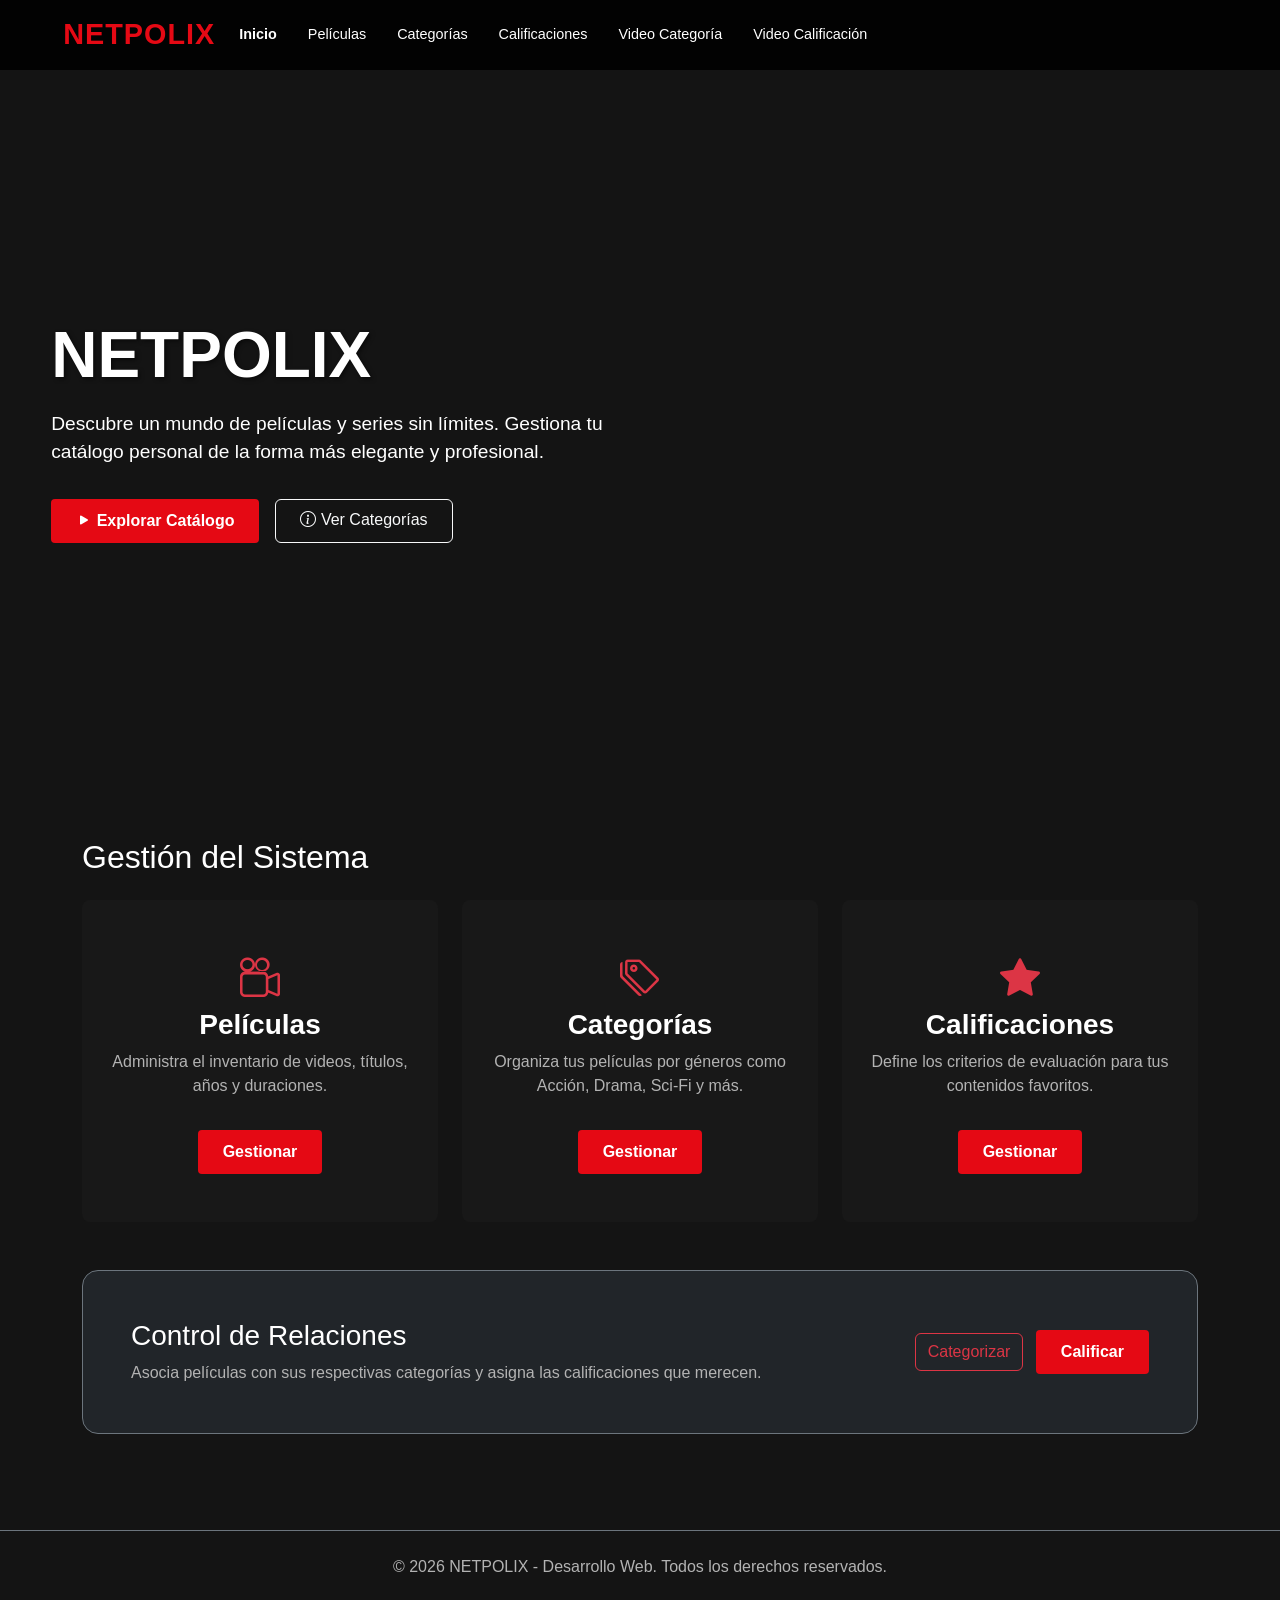
==== index.html @ b8784d5f "feat: redesign UI and add main landing page" ====
<!DOCTYPE html>
<html lang="es">

<head>
    <meta charset="UTF-8">
    <meta name="viewport" content="width=device-width, initial-scale=1.0">
    <title>Netpolix - Inicio</title>

    <!-- Bootstrap CSS -->
    <link href="https://cdn.jsdelivr.net/npm/bootstrap@5.3.7/dist/css/bootstrap.min.css" rel="stylesheet">
    <!-- Bootstrap Icons -->
    <link rel="stylesheet" href="https://cdn.jsdelivr.net/npm/bootstrap-icons@1.13.1/font/bootstrap-icons.min.css">
    <!-- Icono de la página -->
    <link rel="icon" type="image/x-icon" href="screenshots/netpolix.ico">
    <!-- Estilos personalizados -->
    <link rel="stylesheet" href="static/css/styles.css">
</head>

<body>

    <!-- MENÚ DE NAVEGACIÓN PRINCIPAL -->
    <!-- Se usa un estilo fijo en la parte superior con fondo oscuro semitransparente -->
    <nav class="navbar navbar-expand-lg navbar-dark fixed-top">
        <div class="container-fluid">
            <a class="navbar-brand fw-bold" href="index.html">NETPOLIX</a>
            <button class="navbar-toggler" type="button" data-bs-toggle="collapse" data-bs-target="#navbarNav">
                <span class="navbar-toggler-icon"></span>
            </button>
            <div class="collapse navbar-collapse" id="navbarNav">
                <ul class="navbar-nav me-auto mb-2 mb-lg-0">
                    <li class="nav-item"><a class="nav-link active" href="index.html">Inicio</a></li>
                    <li class="nav-item"><a class="nav-link" href="video.html">Películas</a></li>
                    <li class="nav-item"><a class="nav-link" href="categorias.html">Categorías</a></li>
                    <li class="nav-item"><a class="nav-link" href="calificaciones.html">Calificaciones</a></li>
                    <li class="nav-item"><a class="nav-link" href="videoCategoria.html">Video Categoría</a></li>
                    <li class="nav-item"><a class="nav-link" href="videoCalificacion.html">Video Calificación</a></li>
                </ul>
            </div>
        </div>
    </nav>

    <!-- SECCIÓN HERO (PORTADA) -->
    <!-- Esta sección da la bienvenida al usuario con un diseño impactante -->
    <header class="hero">
        <div class="hero-content">
            <h1>NETPOLIX</h1>
            <p>Descubre un mundo de películas y series sin límites. Gestiona tu catálogo personal de la forma más elegante y profesional.</p>
            <div class="d-flex gap-3">
                <a href="video.html" class="btn btn-netflix">
                    <i class="bi bi-play-fill"></i> Explorar Catálogo
                </a>
                <a href="categorias.html" class="btn btn-outline-light px-4 py-2">
                    <i class="bi bi-info-circle"></i> Ver Categorías
                </a>
            </div>
        </div>
    </header>

    <!-- SECCIONES DE ACCESO RÁPIDO -->
    <main class="container py-5">
        <h2 class="mb-4">Gestión del Sistema</h2>
        
        <div class="row g-4">
            <!-- Tarjeta de Videos -->
            <div class="col-md-4">
                <div class="card h-100">
                    <div class="card-body text-center py-5">
                        <i class="bi bi-camera-reels fs-1 text-danger mb-3"></i>
                        <h3 class="card-title">Películas</h3>
                        <p class="card-text text-muted">Administra el inventario de videos, títulos, años y duraciones.</p>
                        <a href="video.html" class="btn btn-netflix mt-3">Gestionar</a>
                    </div>
                </div>
            </div>

            <!-- Tarjeta de Categorías -->
            <div class="col-md-4">
                <div class="card h-100">
                    <div class="card-body text-center py-5">
                        <i class="bi bi-tags fs-1 text-danger mb-3"></i>
                        <h3 class="card-title">Categorías</h3>
                        <p class="card-text text-muted">Organiza tus películas por géneros como Acción, Drama, Sci-Fi y más.</p>
                        <a href="categorias.html" class="btn btn-netflix mt-3">Gestionar</a>
                    </div>
                </div>
            </div>

            <!-- Tarjeta de Calificaciones -->
            <div class="col-md-4">
                <div class="card h-100">
                    <div class="card-body text-center py-5">
                        <i class="bi bi-star-fill fs-1 text-danger mb-3"></i>
                        <h3 class="card-title">Calificaciones</h3>
                        <p class="card-text text-muted">Define los criterios de evaluación para tus contenidos favoritos.</p>
                        <a href="calificaciones.html" class="btn btn-netflix mt-3">Gestionar</a>
                    </div>
                </div>
            </div>
        </div>

        <!-- SECCIÓN DE RELACIONES -->
        <div class="mt-5 p-5 rounded-4 bg-dark border border-secondary">
            <div class="row align-items-center">
                <div class="col-md-8">
                    <h3>Control de Relaciones</h3>
                    <p class="text-muted mb-0">Asocia películas con sus respectivas categorías y asigna las calificaciones que merecen.</p>
                </div>
                <div class="col-md-4 text-md-end mt-3 mt-md-0">
                    <a href="videoCategoria.html" class="btn btn-outline-danger me-2">Categorizar</a>
                    <a href="videoCalificacion.html" class="btn btn-netflix">Calificar</a>
                </div>
            </div>
        </div>
    </main>

    <!-- PIE DE PÁGINA -->
    <footer class="py-4 mt-5 border-top border-secondary text-center text-muted">
        <p>&copy; 2026 NETPOLIX - Desarrollo Web. Todos los derechos reservados.</p>
    </footer>

    <!-- Bootstrap Bundle with Popper -->
    <script src="https://cdn.jsdelivr.net/npm/bootstrap@5.3.7/dist/js/bootstrap.bundle.min.js"></script>
</body>

</html>
---- static/css/styles.css ----
/* 
    NETPOLIX - Estilos Profesionales Estilo Netflix
    Documentado en lenguaje natural (Español)
*/

:root {
    --netflix-red: #e50914; /* El rojo característico de Netflix */
    --netflix-black: #141414; /* El fondo oscuro de la interfaz */
    --netflix-dark-gray: #181818; /* Gris oscuro para tarjetas y paneles */
    --netflix-light-gray: #2f2f2f; /* Gris claro para bordes y hover */
    --text-white: #ffffff;
    --text-muted: #b3b3b3;
}

/* Configuración básica del cuerpo de la página */
body {
    background-color: var(--netflix-black);
    color: var(--text-white);
    font-family: 'Helvetica Neue', Helvetica, Arial, sans-serif;
    margin: 0;
    padding-top: 70px; /* Espacio para el navbar fijo */
    overflow-x: hidden;
}

/* Barra de navegación estilo Netflix */
.navbar {
    background-color: rgba(0, 0, 0, 0.9) !important;
    transition: background-color 0.3s ease;
    padding: 0.5rem 4%;
    height: 70px;
}

.navbar-brand {
    color: var(--netflix-red) !important;
    font-size: 1.8rem;
    letter-spacing: 1px;
    text-transform: uppercase;
}

.nav-link {
    color: var(--text-white) !important;
    font-size: 0.9rem;
    margin-right: 15px;
    transition: color 0.3s ease;
}

.nav-link:hover {
    color: var(--text-muted) !important;
}

.nav-link.active {
    font-weight: bold;
}

/* Botones personalizados */
.btn-netflix {
    background-color: var(--netflix-red);
    color: white;
    border: none;
    padding: 10px 25px;
    border-radius: 4px;
    font-weight: bold;
    transition: opacity 0.2s ease;
}

.btn-netflix:hover {
    background-color: #f40612;
    color: white;
    opacity: 0.9;
}

/* Estilos para Tarjetas (Cards) */
.card {
    background-color: var(--netflix-dark-gray);
    border: none;
    border-radius: 8px;
    color: var(--text-white);
    transition: transform 0.3s ease, background-color 0.3s ease;
    overflow: hidden;
}

.card:hover {
    transform: scale(1.05); /* Efecto de aumento al pasar el mouse */
    background-color: var(--netflix-light-gray);
    z-index: 10;
}

.card-title {
    color: var(--text-white);
    font-weight: bold;
}

.text-muted {
    color: var(--text-muted) !important;
}

/* Panel de administración (Tabs y formularios) */
.nav-tabs {
    border-bottom: 2px solid var(--netflix-light-gray);
}

.nav-tabs .nav-link {
    background: none;
    border: none;
    color: var(--text-muted) !important;
}

.nav-tabs .nav-link.active {
    background: none;
    border-bottom: 3px solid var(--netflix-red);
    color: var(--text-white) !important;
}

/* Inputs y Formularios oscuros */
.form-control, .form-select {
    background-color: var(--netflix-light-gray);
    border: 1px solid #444;
    color: white !important;
}

.form-control:focus, .form-select:focus {
    background-color: #333;
    border-color: var(--netflix-red);
    box-shadow: none;
}

/* Tablas con estilo oscuro */
.table {
    color: var(--text-white);
}

.table-hover tbody tr:hover {
    background-color: rgba(255, 255, 255, 0.05);
    color: white;
}

.table-light {
    background-color: var(--netflix-light-gray);
    color: white;
    border-bottom: 2px solid var(--netflix-red);
}

/* Sección Hero para el Index */
.hero {
    height: 80vh;
    background: linear-gradient(to bottom, rgba(0,0,0,0) 60%, var(--netflix-black)), 
                url('https://images.unsplash.com/photo-1626814026160-2237a95fc5a0?q=80&w=2070&auto=format&fit=crop');
    background-size: cover;
    background-position: center;
    display: flex;
    align-items: center;
    padding: 0 4%;
}

.hero-content h1 {
    font-size: 4rem;
    font-weight: 800;
    margin-bottom: 1rem;
    text-shadow: 2px 2px 4px rgba(0,0,0,0.5);
}

.hero-content p {
    font-size: 1.2rem;
    max-width: 600px;
    margin-bottom: 2rem;
}

/* --- RESPONSIVIDAD (Ajustes para celulares) --- */
@media (max-width: 768px) {
    .navbar {
        height: auto;
        padding: 0.5rem 1rem;
    }

    .hero-content h1 {
        font-size: 2.5rem; /* Texto más pequeño en móviles */
    }

    .hero-content p {
        font-size: 1rem;
    }

    .hero {
        height: 60vh;
        padding-top: 50px;
    }

    /* Ajuste para que las tablas no rompan el diseño en pantallas pequeñas */
    .table-responsive {
        border: none;
    }

    /* Espaciado extra para secciones en móvil */
    .container {
        padding-left: 15px;
        padding-right: 15px;
    }
}

/* Scrollbar personalizada para que combine con Netflix */
::-webkit-scrollbar {
    width: 10px;
}

::-webkit-scrollbar-track {
    background: var(--netflix-black);
}

::-webkit-scrollbar-thumb {
    background: #444;
    border-radius: 5px;
}

::-webkit-scrollbar-thumb:hover {
    background: var(--netflix-red);
}
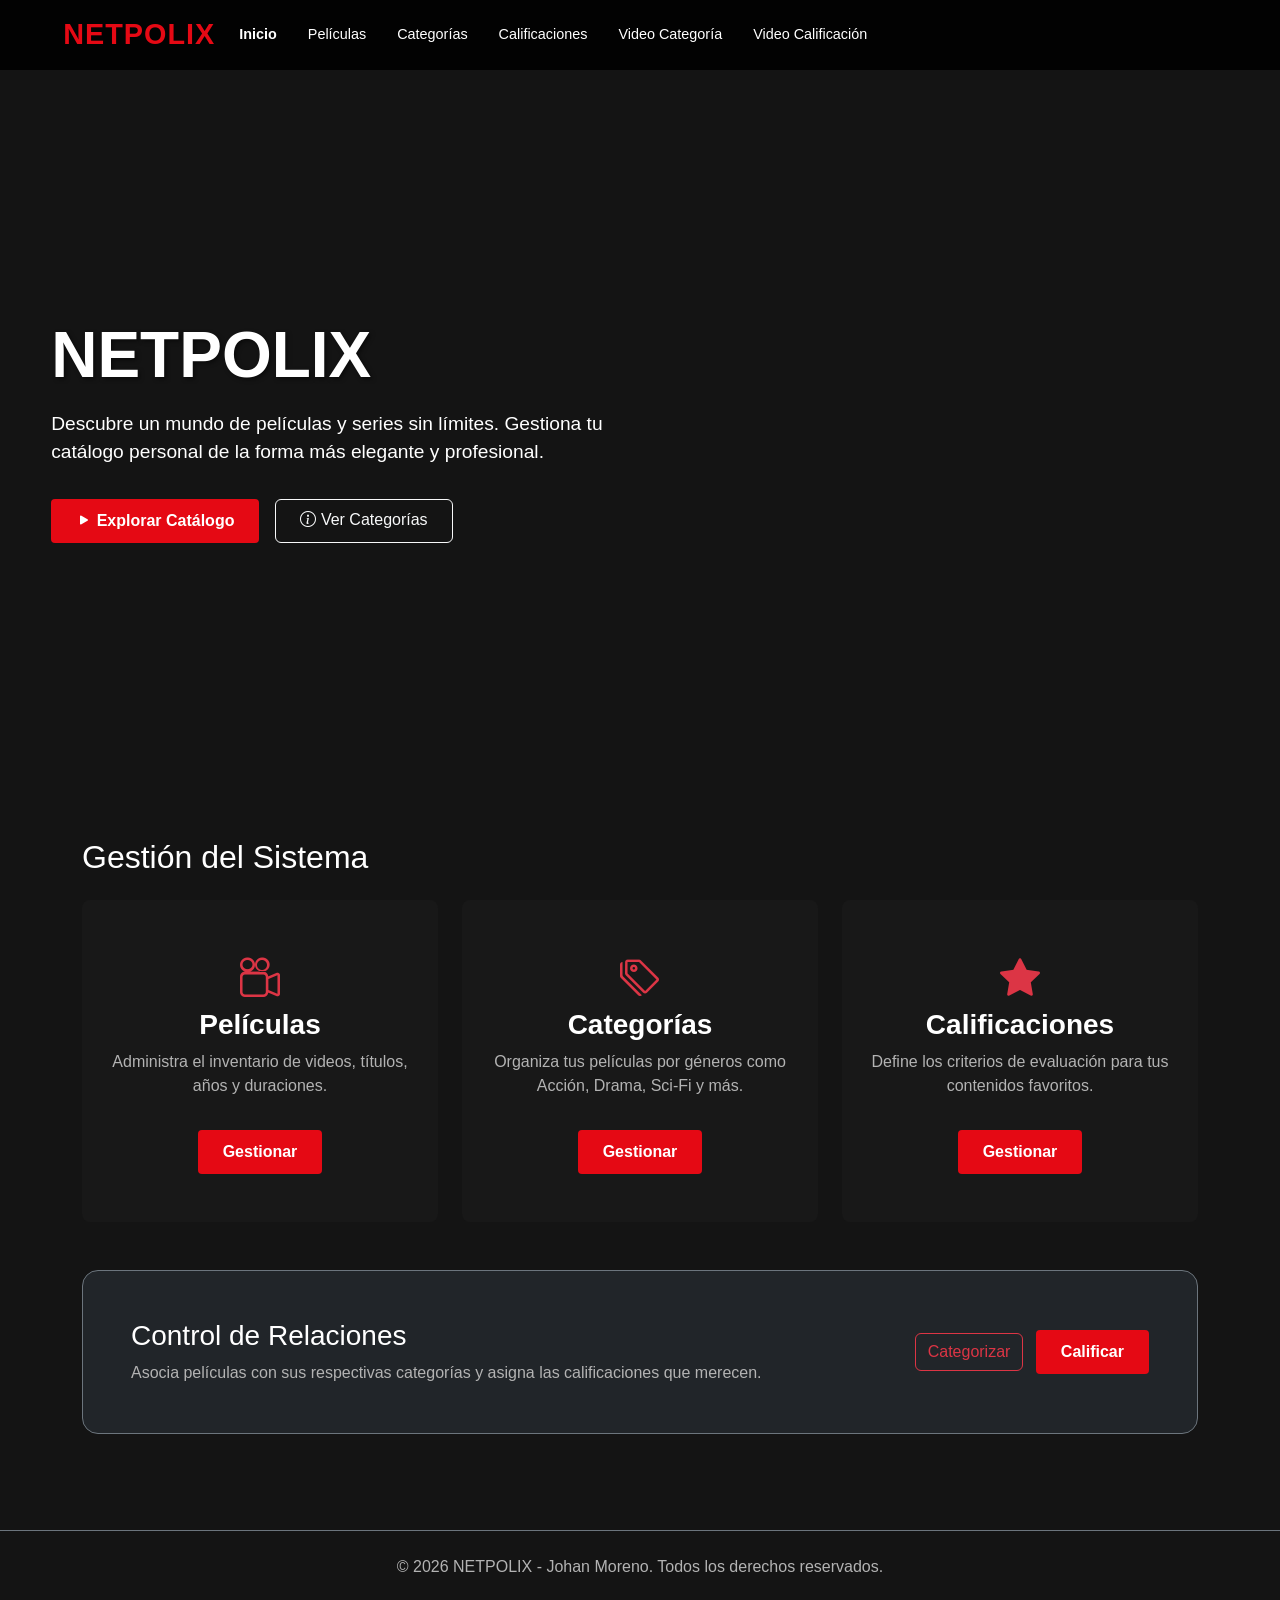
==== commit ddac0977: "fix: make footer copyright year update automatically" ====
--- a/index.html
+++ b/index.html
@@ -44,7 +44,8 @@
     <header class="hero">
         <div class="hero-content">
             <h1>NETPOLIX</h1>
-            <p>Descubre un mundo de películas y series sin límites. Gestiona tu catálogo personal de la forma más elegante y profesional.</p>
+            <p>Descubre un mundo de películas y series sin límites. Gestiona tu catálogo personal de la forma más
+                elegante y profesional.</p>
             <div class="d-flex gap-3">
                 <a href="video.html" class="btn btn-netflix">
                     <i class="bi bi-play-fill"></i> Explorar Catálogo
@@ -59,7 +60,7 @@
     <!-- SECCIONES DE ACCESO RÁPIDO -->
     <main class="container py-5">
         <h2 class="mb-4">Gestión del Sistema</h2>
-        
+
         <div class="row g-4">
             <!-- Tarjeta de Videos -->
             <div class="col-md-4">
@@ -67,7 +68,8 @@
                     <div class="card-body text-center py-5">
                         <i class="bi bi-camera-reels fs-1 text-danger mb-3"></i>
                         <h3 class="card-title">Películas</h3>
-                        <p class="card-text text-muted">Administra el inventario de videos, títulos, años y duraciones.</p>
+                        <p class="card-text text-muted">Administra el inventario de videos, títulos, años y duraciones.
+                        </p>
                         <a href="video.html" class="btn btn-netflix mt-3">Gestionar</a>
                     </div>
                 </div>
@@ -79,7 +81,8 @@
                     <div class="card-body text-center py-5">
                         <i class="bi bi-tags fs-1 text-danger mb-3"></i>
                         <h3 class="card-title">Categorías</h3>
-                        <p class="card-text text-muted">Organiza tus películas por géneros como Acción, Drama, Sci-Fi y más.</p>
+                        <p class="card-text text-muted">Organiza tus películas por géneros como Acción, Drama, Sci-Fi y
+                            más.</p>
                         <a href="categorias.html" class="btn btn-netflix mt-3">Gestionar</a>
                     </div>
                 </div>
@@ -91,7 +94,8 @@
                     <div class="card-body text-center py-5">
                         <i class="bi bi-star-fill fs-1 text-danger mb-3"></i>
                         <h3 class="card-title">Calificaciones</h3>
-                        <p class="card-text text-muted">Define los criterios de evaluación para tus contenidos favoritos.</p>
+                        <p class="card-text text-muted">Define los criterios de evaluación para tus contenidos
+                            favoritos.</p>
                         <a href="calificaciones.html" class="btn btn-netflix mt-3">Gestionar</a>
                     </div>
                 </div>
@@ -103,7 +107,8 @@
             <div class="row align-items-center">
                 <div class="col-md-8">
                     <h3>Control de Relaciones</h3>
-                    <p class="text-muted mb-0">Asocia películas con sus respectivas categorías y asigna las calificaciones que merecen.</p>
+                    <p class="text-muted mb-0">Asocia películas con sus respectivas categorías y asigna las
+                        calificaciones que merecen.</p>
                 </div>
                 <div class="col-md-4 text-md-end mt-3 mt-md-0">
                     <a href="videoCategoria.html" class="btn btn-outline-danger me-2">Categorizar</a>
@@ -115,11 +120,15 @@
 
     <!-- PIE DE PÁGINA -->
     <footer class="py-4 mt-5 border-top border-secondary text-center text-muted">
-        <p>&copy; 2026 NETPOLIX - Desarrollo Web. Todos los derechos reservados.</p>
+        <p>&copy; <span id="year"></span> NETPOLIX - Johan Moreno. Todos los derechos reservados.</p>
     </footer>
+
+    <script>
+        document.getElementById('year').textContent = new Date().getFullYear();
+    </script>
 
     <!-- Bootstrap Bundle with Popper -->
     <script src="https://cdn.jsdelivr.net/npm/bootstrap@5.3.7/dist/js/bootstrap.bundle.min.js"></script>
 </body>
 
-</html>
+</html>
